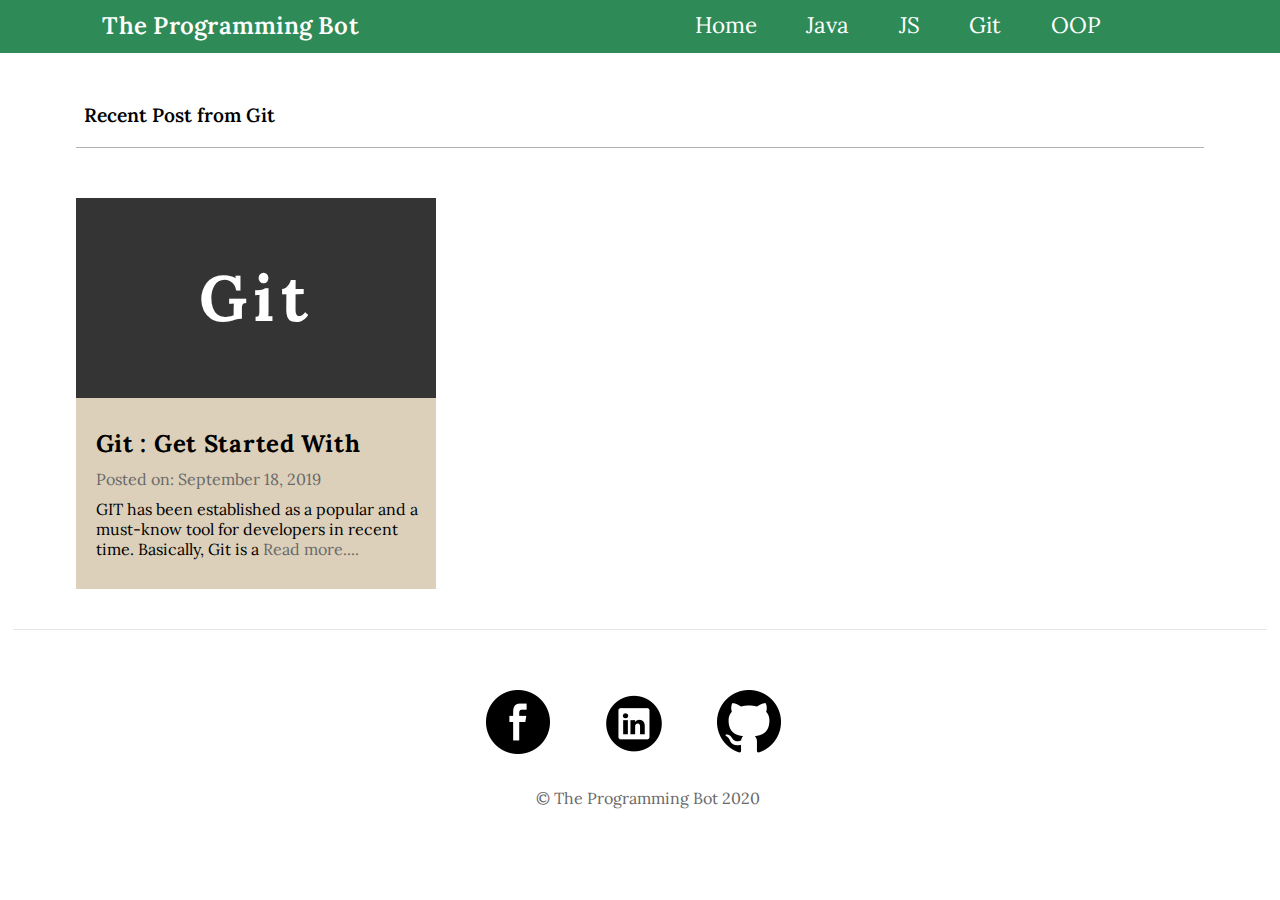
==== post-group/git-posts.html @ add9e7ee "Posts added" ====
<!DOCTYPE html>
<html lang="en">
<head>
    <meta charset="UTF-8">
    <meta name="viewport" content="width=device-width, initial-scale=1.0">
    <link href="https://fonts.googleapis.com/css?family=Lora&display=swap" rel="stylesheet">
    <link rel="stylesheet" href="../css/reset.css">
    <link rel="stylesheet" href="../css/header.css">
    <link rel="stylesheet" href="../css/postcard.css">
    <link rel="stylesheet" href="../css/footer.css">
    <link rel="icon" href="../img/logo.png">
    <title>The Programming Bot</title>
</head>
<body>
    <header class="header clearfix">
        <div class="logo-bar clearfix">
            <h1 class="logo"><a href="../index.html">The Programming Bot </a></h1>
            <div class="mobile-menu">
                <div class="bar"></div>
                <div class="bar"></div>
                <div class="bar"></div>
            </div>
        </div>
        <nav class="nav-bar hide " id="nav">
            <ul>
                <li><a href="../index.html">Home</a></li>
                <li><a href="java-posts.html">Java</a></li>
                <li><a href="js-posts.html">JS</a></li>
                <li><a href="git-posts.html">Git</a></li>               
                <li><a href="oop-posts.html">OOP</a></li>               
            </ul>
        </nav>
    </header>
    <main class="main-container">
        <section class="postcard-section">
         <p class="info">Recent Post from Git</p>
         <div class="border"></div>
         <div class="postcards-container clearfix">
          
             <!-- creates postcard -->
             <div class="postcard-wrapper" onclick = "direct('../posts/git/get-started-with-git.html')">
                 <div class="post-image git-post-image">Git</div>
                 <div class="post-desc git-post-desc">
                    <h2>Git : Get Started With</h2>
                    <p class="dimmed">Posted on: <span>September 18, 2019</span></p>
                    <p>GIT has been established as a popular and a must-know tool
                   for developers in recent time. Basically, Git is a  <span class="dimmed">Read more....</span></p>
                </div>
             </div>
         </div>
         </section>
     </main>
     <footer>
        <div class="border border-footer"></div>
        <div class="icons">
          <ul class="icon-list clearfix">
              <li class="icon"><a  href="https://www.facebook.com/profile.php?id=100013890977140"><img src="../img/fb.png" alt="facebook icon"></a></li>
              <li class="icon"><a  href="https://www.linkedin.com/in/bimal-raj-gyawali-238a50117/"><img src="../img/linkedin.png" alt="linkedin icon"></a></li>
              <li class="icon"><a href="https://github.com/BimalRajGyawali"><img src="../img/github.png" alt="github icon"></a>
              </li>
            </ul>
        </div>
        <p class="center dimmed copyright">&copy; The Programming Bot 2020</p>
        
    </footer>
    <script src="../js/header.js"></script>
    <script src="../js/direct.js"></script>
 
 
</body>
</html>
---- css/header.css ----
.header{
    background:#2E8B57;
    padding-top: 10px;
    padding-bottom: 10px;
    padding-left: 4%;
    padding-right: 3%;
    position: sticky;
    top:0;
    z-index: 1;

}
 a{
    text-decoration: none;
    color: #fff;
}
.logo{
   font-weight: 600;
   letter-spacing: 0.01em;
   font-size : 1.5em;
   width: 88%;
   float: left;
}
.bar{
    height: 3px;
    width: 35px;
    background: #fff;
    margin: 6px 0;
}
.mobile-menu{
    width: 10%;
    float: right;

    cursor: pointer;
}
.nav-bar ul{
    list-style: none;
    line-height: 2em;

}
.nav-bar ul li a{
    padding-top:10px;
    font-size:1em;
}
.nav-bar ul li a:hover{
    border-bottom : 2px solid #fff;
}
.hide{
    display: none;
}
/* For tablets */
@media only screen and (min-width : 600px){
    .logo{
        font-size : 1.5em;
    }
    .bar{
        height: 5px;
    }
    
}

/*For desktops */

@media only screen and (min-width:769px){

    .header{
        padding-left: 8%;
    }
    .mobile-menu{
        display: none;
    }
    .nav-bar ul li{
        display: inline;
        line-height: 30px;
        font-size: 1.4em;
    }
    .nav-bar ul li a{
        padding-right: 4%;
        padding-left: 4%;
    }
   
    .nav-bar{
        display: block;
        width: 50%;
        float: right;
    }
    .logo-bar{
        width: 50%;
        float: left;
    }
    
}
---- css/postcard.css ----
.info{
    padding-top: 50px;
    font-weight: 600;
    font-size: 1.2em;
}
.border{
    border-bottom: 1px solid #000;
    width:98%;
    margin:0 auto;
    margin-top: 10px;
    margin-bottom: 20px;
    opacity: 0.3;
    
}
.postcard-wrapper:hover .post-image{
   color : red;
}

.postcard-wrapper{
    
    width:90%;
    margin: 0 auto; 
    cursor: pointer;
    margin-top: 30px;
    margin-bottom: 30px;
   

  
  }
  .post-image{
      height: 200px;
      /* border-radius: 3px; */
      position: relative;
      color:white;
      font-weight: bold;
      text-align: center;
      line-height: 200px;
      font-size: 64px;
      letter-spacing: 0.1em;      
  }
  .js-post-image{
    background:#4B3621;
    
  }
  .java-post-image{
   background:#3B3C36;
  }
  .git-post-image{
    background: #343434;
  }
  .oop-post-image{
      background: #253529;
  }
  .post-desc{
     /* border:1px solid #f2f2f2;  */
     border-top: 0;
     padding:30px 0 20px 0 ;
  }
  .js-post-desc{
    background: wheat;

  }
  .java-post-desc{
    background:#c0c0c0;
  }
  .git-post-desc{
      background: #dcd0ba;
  }
  .oop-post-desc{
    background: #b5e2ff;

  }
  
  .dimmed{
      color: #696969;;
  }
  
  h2,p{
      padding:0 5px 10px 20px;
  }
  h2{
      font-family: 'Lora';
      letter-spacing: 0.03em;
  }
  .color{
      color:red;
  }
  /*For tablets*/
  @media only screen and (min-width:600px){
      .postcard-wrapper{
          width:48%;
          float: left;
          margin-right: 1%;
          margin-left: 1%; 
      }
  }
  
  /*For desktops*/
  @media only screen and (min-width:769px){
      .postcard-wrapper{
          width: 31.33%;
          float: left;
          margin-right: 1%;
          margin-left: 1%;
      }
     
    .postcard-section{
      width: 90%;
      margin:0 auto;
    
    } 
  }
  /*For extra large desktops*/
  @media only screen and (min-width:1400px){
      .postcard-wrapper{
          width: 23%;
          float: left;
          margin-right: 1%;
          margin-left: 1%;
      }
  }
---- css/footer.css ----
.icons{
    width:90%;
    margin: 0 auto;
    margin-top: 30px;
    margin-bottom: 20px;
}
.icon{
    
    width: 10%;
    margin-left: 10%;
    margin-right: 10%;
    float: left;
}

.center{
    text-align: center;
}
.border{
    border-bottom: 1px solid #000;
    width:98%;
    margin:0 auto;
    margin-top: 10px;
    margin-bottom: 20px;
    opacity: 0.3;
    
}
.border-footer{
    opacity: 0.1;

}

.icon-list{
    list-style: none;
}
.copyright{
    margin-bottom: 40px;
}
@media only screen and (min-width:600px){
   .icons{
       width: 40%;
       margin: 0 auto;
       margin-top: 30px;
       margin-bottom: 20px;

   }
}
@media only screen and (min-width:769px){
   .icons{
       width: 30%;
       margin: 0 auto;
       margin-top: 60px;
       margin-bottom: 30px;

   }
 
}
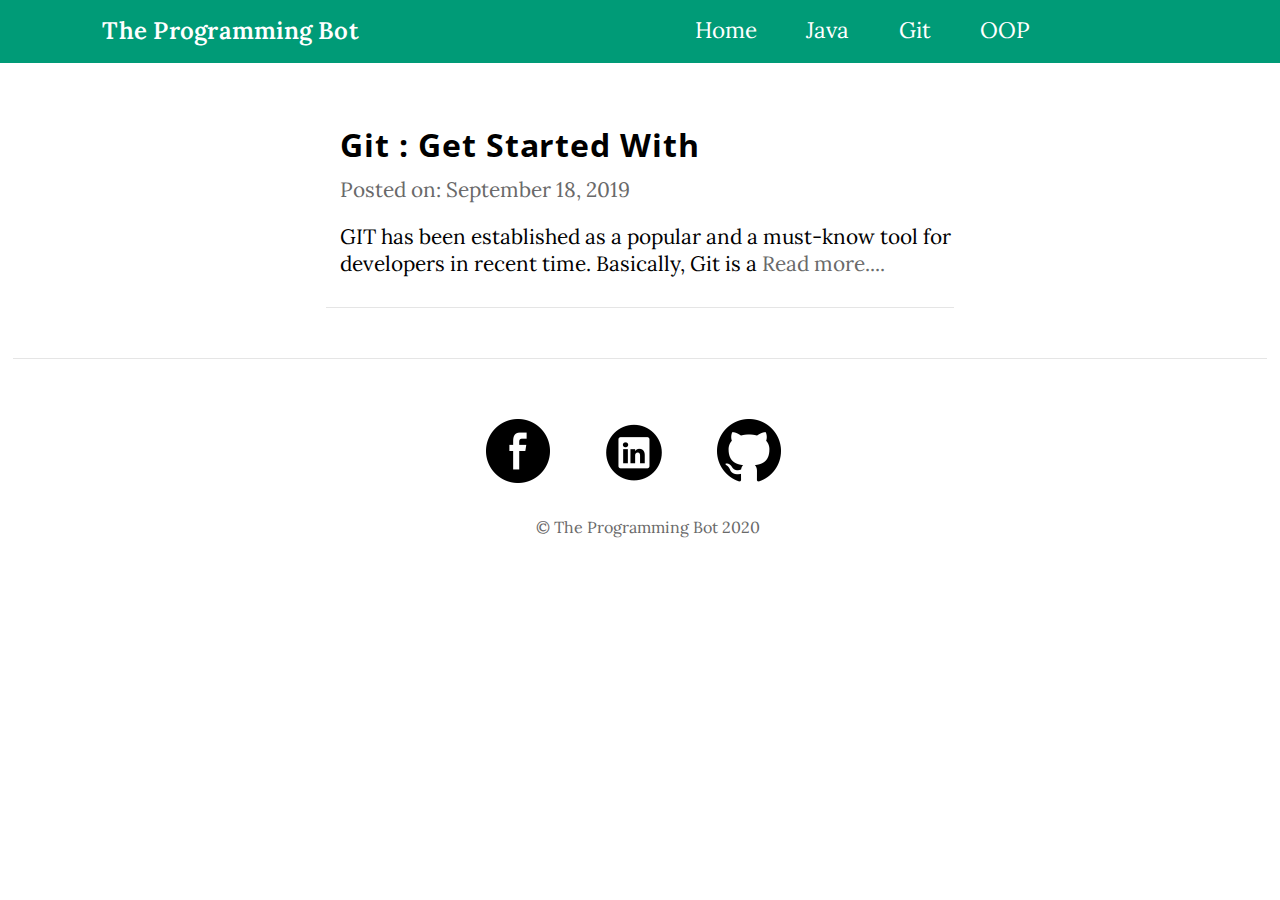
==== commit 411911ec: "Postcards removed" ====
--- a/post-group/git-posts.html
+++ b/post-group/git-posts.html
@@ -4,6 +4,7 @@
     <meta charset="UTF-8">
     <meta name="viewport" content="width=device-width, initial-scale=1.0">
     <link href="https://fonts.googleapis.com/css?family=Lora&display=swap" rel="stylesheet">
+    <link href="https://fonts.googleapis.com/css?family=Open+Sans&display=swap" rel="stylesheet">
     <link rel="stylesheet" href="../css/reset.css">
     <link rel="stylesheet" href="../css/header.css">
     <link rel="stylesheet" href="../css/postcard.css">
@@ -25,7 +26,6 @@
             <ul>
                 <li><a href="../index.html">Home</a></li>
                 <li><a href="java-posts.html">Java</a></li>
-                <li><a href="js-posts.html">JS</a></li>
                 <li><a href="git-posts.html">Git</a></li>               
                 <li><a href="oop-posts.html">OOP</a></li>               
             </ul>
@@ -33,19 +33,16 @@
     </header>
     <main class="main-container">
         <section class="postcard-section">
-         <p class="info">Recent Post from Git</p>
-         <div class="border"></div>
-         <div class="postcards-container clearfix">
+         <div class="postcards-container">
           
              <!-- creates postcard -->
              <div class="postcard-wrapper" onclick = "direct('../posts/git/get-started-with-git.html')">
-                 <div class="post-image git-post-image">Git</div>
-                 <div class="post-desc git-post-desc">
+                 
                     <h2>Git : Get Started With</h2>
                     <p class="dimmed">Posted on: <span>September 18, 2019</span></p>
                     <p>GIT has been established as a popular and a must-know tool
                    for developers in recent time. Basically, Git is a  <span class="dimmed">Read more....</span></p>
-                </div>
+                   <div class="border"></div>
              </div>
          </div>
          </section>
--- a/css/header.css
+++ b/css/header.css
@@ -1,17 +1,20 @@
 .header{
-    background:#2E8B57;
-    padding-top: 10px;
-    padding-bottom: 10px;
+    /* background:#2E8B57; */
+   background: #009b77;
+    padding-top: 15px;
+    padding-bottom: 15px;
     padding-left: 4%;
     padding-right: 3%;
     position: sticky;
     top:0;
     z-index: 1;
+  
+    
 
 }
  a{
     text-decoration: none;
-    color: #fff;
+    color:#fff;
 }
 .logo{
    font-weight: 600;
@@ -42,7 +45,7 @@
     font-size:1em;
 }
 .nav-bar ul li a:hover{
-    border-bottom : 2px solid #fff;
+    color :black;
 }
 .hide{
     display: none;
@@ -84,7 +87,7 @@
         float: right;
     }
     .logo-bar{
-        width: 50%;
+        width: 30%;
         float: left;
     }
     
--- a/css/postcard.css
+++ b/css/postcard.css
@@ -22,10 +22,10 @@
     margin: 0 auto; 
     cursor: pointer;
     margin-top: 30px;
-    margin-bottom: 30px;
-   
-
-  
+    margin-bottom: 50px;
+  }
+  .postcard-wrapper:first-child{
+    margin-top: 60px;
   }
   .post-image{
       height: 200px;
@@ -78,9 +78,16 @@
   h2,p{
       padding:0 5px 10px 20px;
   }
-  h2{
-      font-family: 'Lora';
+  .postcard-wrapper h2{
+    font-family: 'Open Sans', sans-serif;
       letter-spacing: 0.03em;
+      font-size: 2em;
+    
+      
+  }
+  .postcard-wrapper p{
+    font-size: 1.3em;
+    padding-bottom: 20px;
   }
   .color{
       color:red;
@@ -88,35 +95,24 @@
   /*For tablets*/
   @media only screen and (min-width:600px){
       .postcard-wrapper{
-          width:48%;
-          float: left;
-          margin-right: 1%;
-          margin-left: 1%; 
+          width:60%;
+         
       }
   }
   
   /*For desktops*/
   @media only screen and (min-width:769px){
-      .postcard-wrapper{
-          width: 31.33%;
-          float: left;
-          margin-right: 1%;
-          margin-left: 1%;
+     .postcard-wrapper{
+          width: 50%;
+          
       }
      
-    .postcard-section{
-      width: 90%;
-      margin:0 auto;
-    
-    } 
+   
   }
   /*For extra large desktops*/
   @media only screen and (min-width:1400px){
       .postcard-wrapper{
-          width: 23%;
-          float: left;
-          margin-right: 1%;
-          margin-left: 1%;
-      }
+          width: 40%;
+      } 
   }
   --- a/css/footer.css
+++ b/css/footer.css
@@ -21,7 +21,7 @@
     margin:0 auto;
     margin-top: 10px;
     margin-bottom: 20px;
-    opacity: 0.3;
+    opacity: 0.1;
     
 }
 .border-footer{
